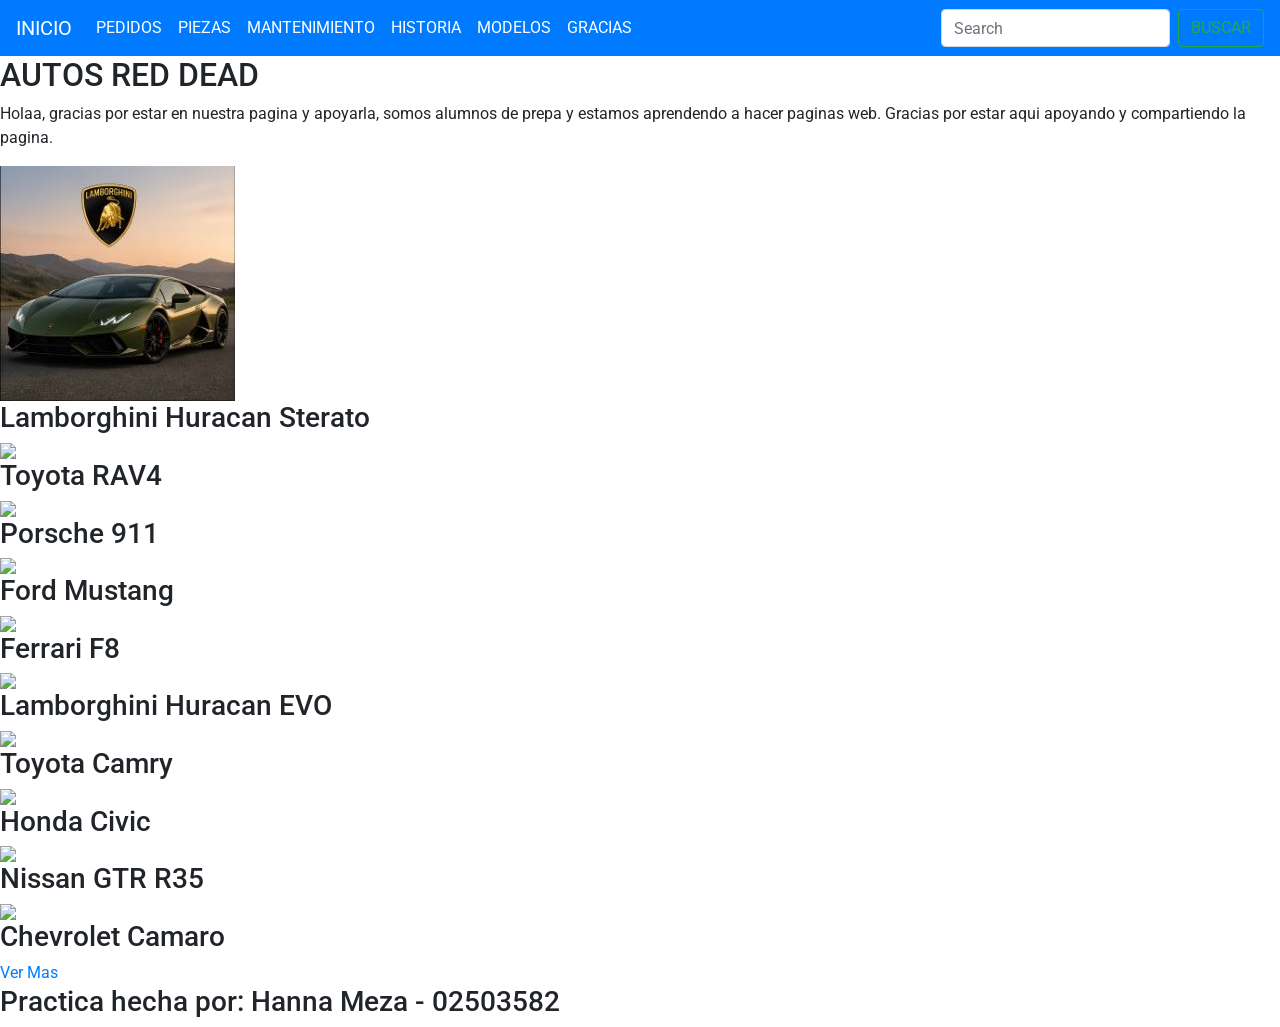
==== practica4.html @ 51371100 "Add files via upload" ====
<html lang="en">
<head>
        <meta charset="UTF-8">
        <meta name="viewport" content="width=device-width, initial-scale=1.0">
        <title>::Practica 4 - Biografia</title>
        <link rel="stylesheet" href="css/estilos.css">
        <link href="https://fonts.googleapis.com/css2?family=Roboto:ital,wght@0,100..900;1,100..900&display=swap" rel="stylesheet">
</head>
<link rel="stylesheet" href="https://stackpath.bootstrapcdn.com/bootstrap/4.4.1/css/bootstrap.min.css"
          integrity="sha384-Vkoo8x4CGsO3+Hhxv8T/Q5PaXtkKtu6ug5TOeNV6gBiFeWPGFN9MuhOf23Q9Ifjh" crossorigin="anonymous">
</head>

<body>
     <nav class="navbar navbar-expand-lg navbar-dark bg-primary">
          <a class="navbar-brand" href="index.html">INICIO</a>
          <button class="navbar-toggler" type="button" data-toggle="collapse" data-target="#navbarTogglerDemo02"
               aria-controls="navbarTogglerDemo02" aria-expanded="false" aria-label="Toggle navigation">
               <span class="navbar-toggler-icon"></span>
          </button>

          <div class="collapse navbar-collapse" id="navbarTogglerDemo02">
               <ul class="navbar-nav mr-auto mt-2 mt-lg-0">
                    <li class="nav-item active">
                         <a class="nav-link" href="pedidos.html">PEDIDOS<span class="sr-only">(current)</span></a>
                    </li>
                    <li class="nav-item active">
                         <a class="nav-link" href="reyespag3.html">PIEZAS<span class="sr-only">(current)</span></a>
                    </li>
                    <li class="nav-item active">
                         <a class="nav-link" href="reyespag4.html">MANTENIMIENTO<span class="sr-only">(current)</span></a>
                    </li>
                    <li class="nav-item active">
                         <a class="nav-link" href="reyespag1.html">HISTORIA<span class="sr-only">(current)</span></a>
                    </li>
                    <li class="nav-item active">
                         <a class="nav-link" href="reyespag2.html">MODELOS<span class="sr-only">(current)</span></a>
                    </li>
                    <li class="nav-item active">
                              <a class="nav-link" href="index2.html">GRACIAS<span class="sr-only">(current)</span></a>
                         </li>
               </ul>
               <form class="form-inline my-2 my-lg-0">
                    <input class="form-control mr-sm-2" type="search" placeholder="Search">
                    <button class="btn btn-outline-success my-2 my-sm-0" type="submit">BUSCAR</button>
               </form>
          </div>
     </nav>

<body>
     <div class="contenedor">
             <header>

             </header>

             <main>
                <div class="foto">
                        <img src="Imagenes/nosotros.jpg" alt="">
                </div>
                <div class="texto">
                    <h2>AUTOS RED DEAD</h2>
                    <p>Holaa, gracias por estar en nuestra pagina y apoyarla, somos alumnos de prepa y estamos aprendendo a hacer paginas web. Gracias por estar aqui apoyando y compartiendo la pagina.
                    </p>

                    <div class="contenedor-tarjetas">

                         <div class="tarjeta">
                           <img src="Imagenes/LA.JPG">
                           <h3>Lamborghini Huracan Sterato</h3>
                         </div>
                     
                         <div class="tarjeta">
                           <img src="imagenes/TO.JPG">
                           <h3>Toyota RAV4</h3>
                         </div>
                     
                         <div class="tarjeta">
                           <img src="imagenes/PO.JPG">
                           <h3>Porsche 911</h3>
                         </div>
                     
                         <div class="tarjeta">
                           <img src="imagenes/carro2.JPG">
                           <h3>Ford Mustang</h3>
                         </div>
                     
                         <div class="tarjeta">
                           <img src="imagenes/des1.JPG">
                           <h3>Ferrari F8</h3>
                         </div>
                     
                         <div class="tarjeta">
                           <img src="imagenes/des2.JPG">
                           <h3>Lamborghini Huracan EVO</h3>
                         </div>
                     
                         <div class="tarjeta">
                           <img src="imagenes/des4.JPG">
                           <h3>Toyota Camry</h3>
                         </div>
                     
                         <div class="tarjeta">
                           <img src="imagenes/des5.JPG">
                           <h3>Honda Civic</h3>
                         </div>
                     
                         <div class="tarjeta">
                           <img src="imagenes/des6.JPG">
                           <h3>Nissan GTR R35</h3>
                         </div>
                     
                         <div class="tarjeta">
                           <img src="imagenes/des7.JPG">
                           <h3>Chevrolet Camaro</h3>
                         </div>
                     
                     </div>
                     
                     <div class="boton">
                         <a href="index.html">Ver Mas</a>    
                     </div>
                     
                </div>


             </main>
             
        <footer>

                <h3>Practica hecha por:
                Hanna Meza - 02503582</h3>
        </footer>
</body>
</html>
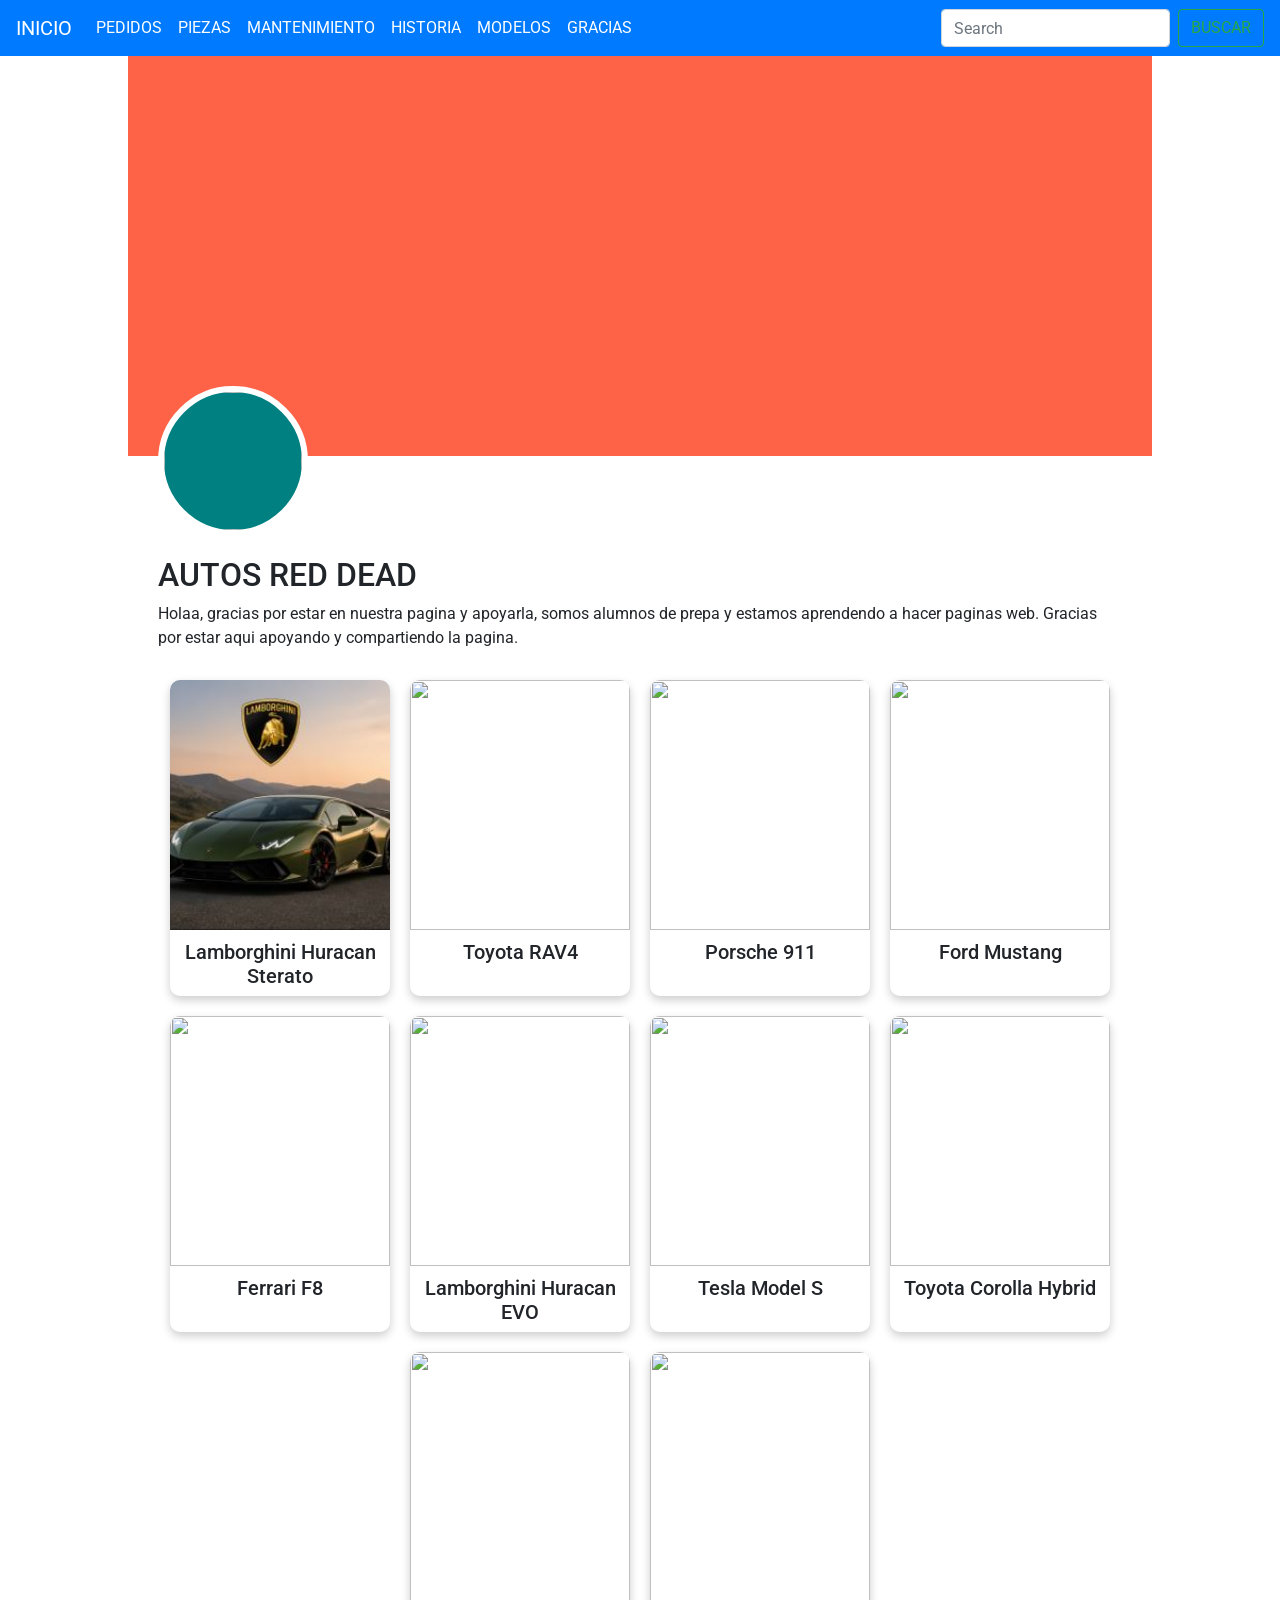
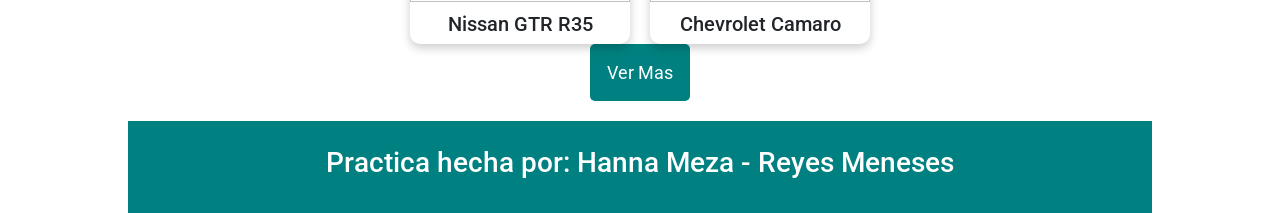
==== commit e16d1a06: "Add files via upload" ====
--- a/practica4.html
+++ b/practica4.html
@@ -94,13 +94,13 @@
                          </div>
                      
                          <div class="tarjeta">
-                           <img src="imagenes/des4.JPG">
-                           <h3>Toyota Camry</h3>
+                           <img src="imagenes/cara4.JPG">
+                           <h3>Tesla Model S</h3>
                          </div>
                      
                          <div class="tarjeta">
-                           <img src="imagenes/des5.JPG">
-                           <h3>Honda Civic</h3>
+                           <img src="imagenes/carro3.JPG">
+                           <h3>Toyota Corolla Hybrid</h3>
                          </div>
                      
                          <div class="tarjeta">
@@ -127,7 +127,7 @@
         <footer>
 
                 <h3>Practica hecha por:
-                Hanna Meza - 02503582</h3>
+                Hanna Meza - Reyes Meneses</h3>
         </footer>
 </body>
 </html>
--- a/css/estilos.css
+++ b/css/estilos.css
@@ -0,0 +1,108 @@
+
+
+*{
+    padding: 0;
+    margin: 0;
+}
+
+body{
+    font-family: "calibri light";
+}
+
+.contenedor{
+    background: tomato;
+    width: 80%;
+    margin: auto;
+}
+
+header{
+    height: 400px;
+    background-image: url('../Imagenes/mustang.jpg');
+    background-position: center;
+    background-size: cover;
+}
+
+main{
+    background: white;
+    padding: 20px 30px;
+}
+
+main .foto{
+    width: 150px;
+    height:150px;
+    background-color: teal;
+    border-radius:50%;
+    margin: -90px 0 20px 0;
+    border: 6px solid #ffffff;
+}
+
+main .foto img{
+    width:100%;
+    border-radius:50%;
+}
+
+footer{
+    background:teal;
+    text-align: center;
+    padding: 25px;
+    color: #ffffff;
+}
+
+
+.boton a{
+    background: teal;
+    text-decoration: none;
+    color:white;
+    font-size: 18px;
+    display:block;
+    padding: 15px 10px;
+    border-radius: 5px;
+    width:100px;
+    margin: 0 auto;
+    text-align: center;
+
+}
+.contenedor-tarjetas{
+    display: flex;
+    flex-wrap: wrap;
+    gap: 20px;
+    justify-content: center;
+    margin-top: 30px;
+}
+
+.tarjeta{
+    width: 220px;
+    background: #fff;
+    border-radius: 10px;
+    overflow: hidden;
+    box-shadow: 0 4px 10px rgba(0,0,0,.2);
+    text-align: center;
+    transition: transform .3s;
+}
+
+.tarjeta:hover{
+    transform: translateY(-5px);
+}
+
+.tarjeta img{
+    width: 100%;
+    height: 250px;
+    object-fit: cover;
+}
+
+.tarjeta h3{
+    margin-top: 10px;
+    font-size: 20px;
+}
+
+.tarjeta p{
+    color: gray;
+    padding: 0 10px;
+}
+
+.precio{
+    font-size: 22px;
+    color: #007bff;
+    margin: 15px 0;
+    font-weight: bold;
+}
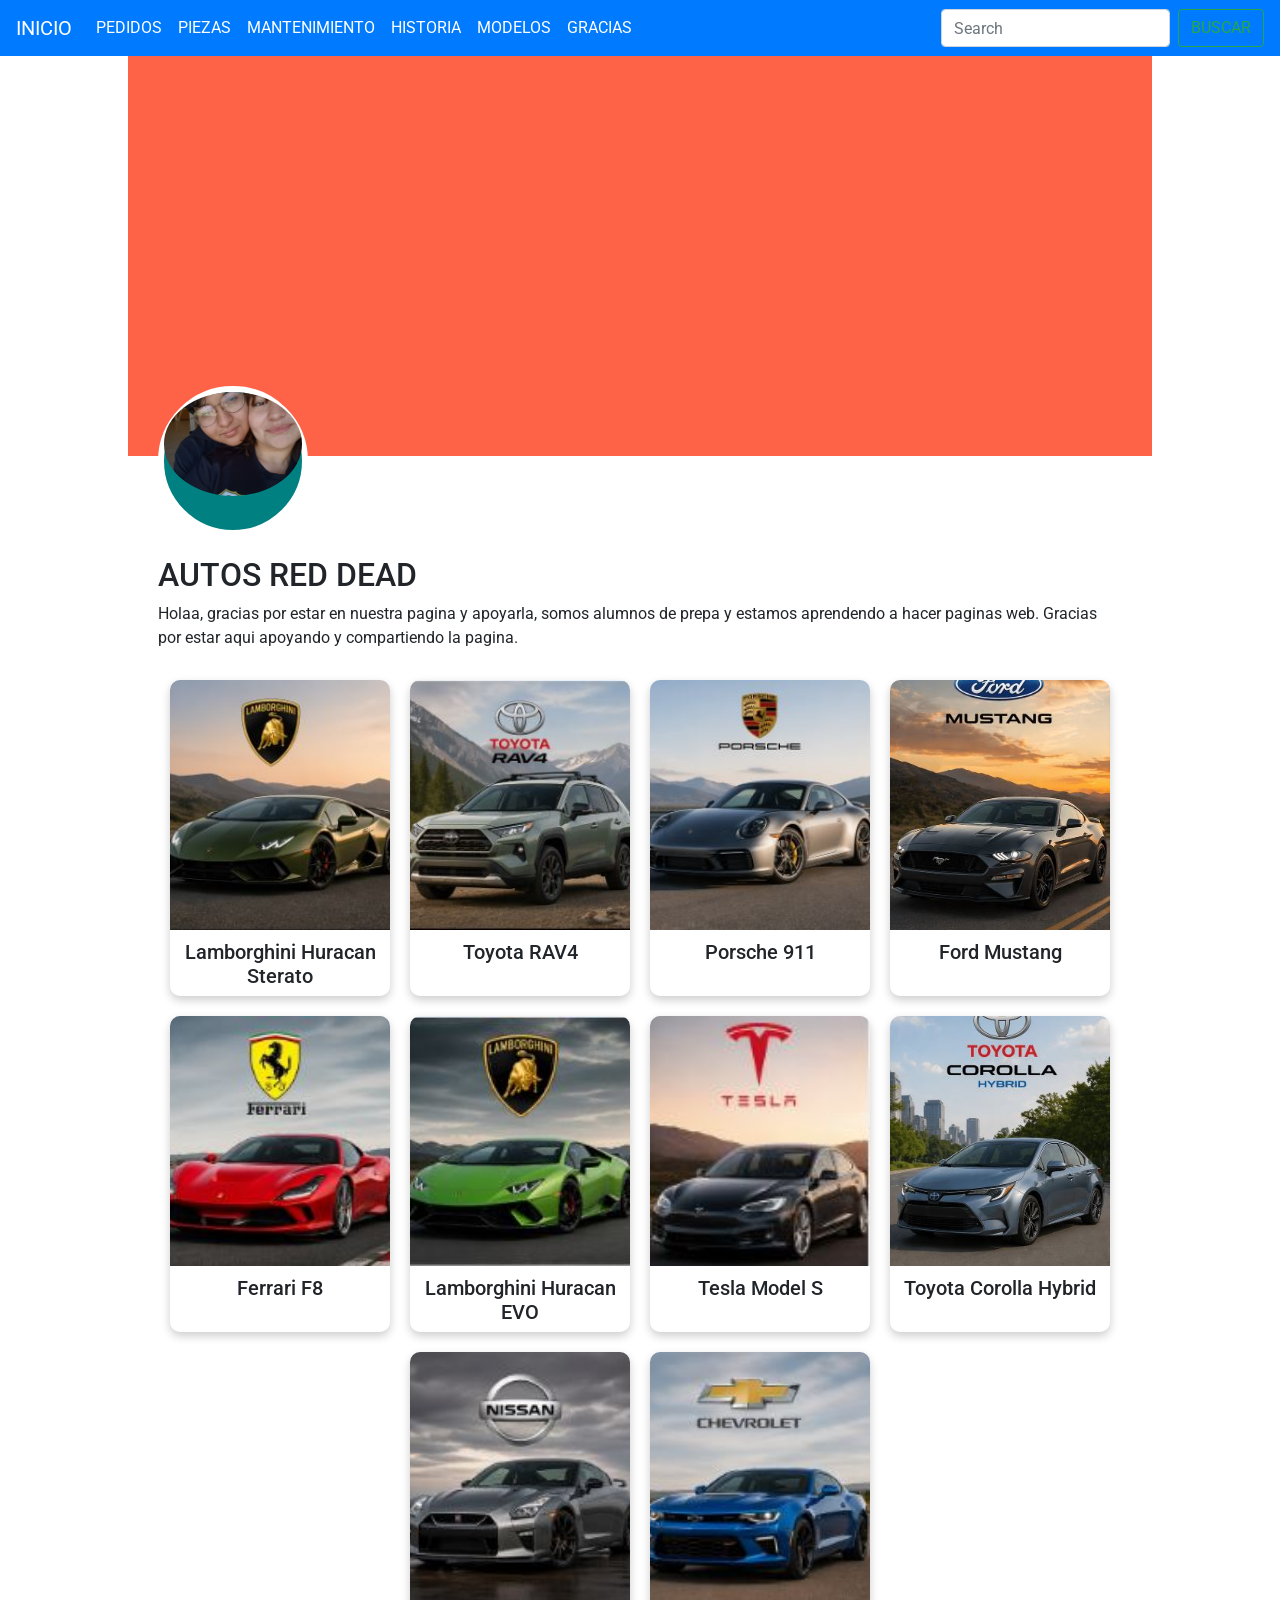
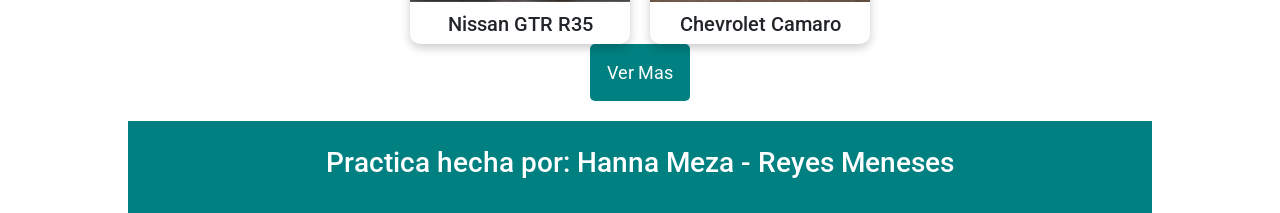
==== commit 1d6cc11c: "Add files via upload" ====
--- a/practica4.html
+++ b/practica4.html
@@ -54,7 +54,7 @@
 
              <main>
                 <div class="foto">
-                        <img src="Imagenes/nosotros.jpg" alt="">
+                        <img src="imagenes/nosotros.jpg" alt="">
                 </div>
                 <div class="texto">
                     <h2>AUTOS RED DEAD</h2>
@@ -64,7 +64,7 @@
                     <div class="contenedor-tarjetas">
 
                          <div class="tarjeta">
-                           <img src="Imagenes/LA.JPG">
+                           <img src="imagenes/LA.JPG">
                            <h3>Lamborghini Huracan Sterato</h3>
                          </div>
                      
